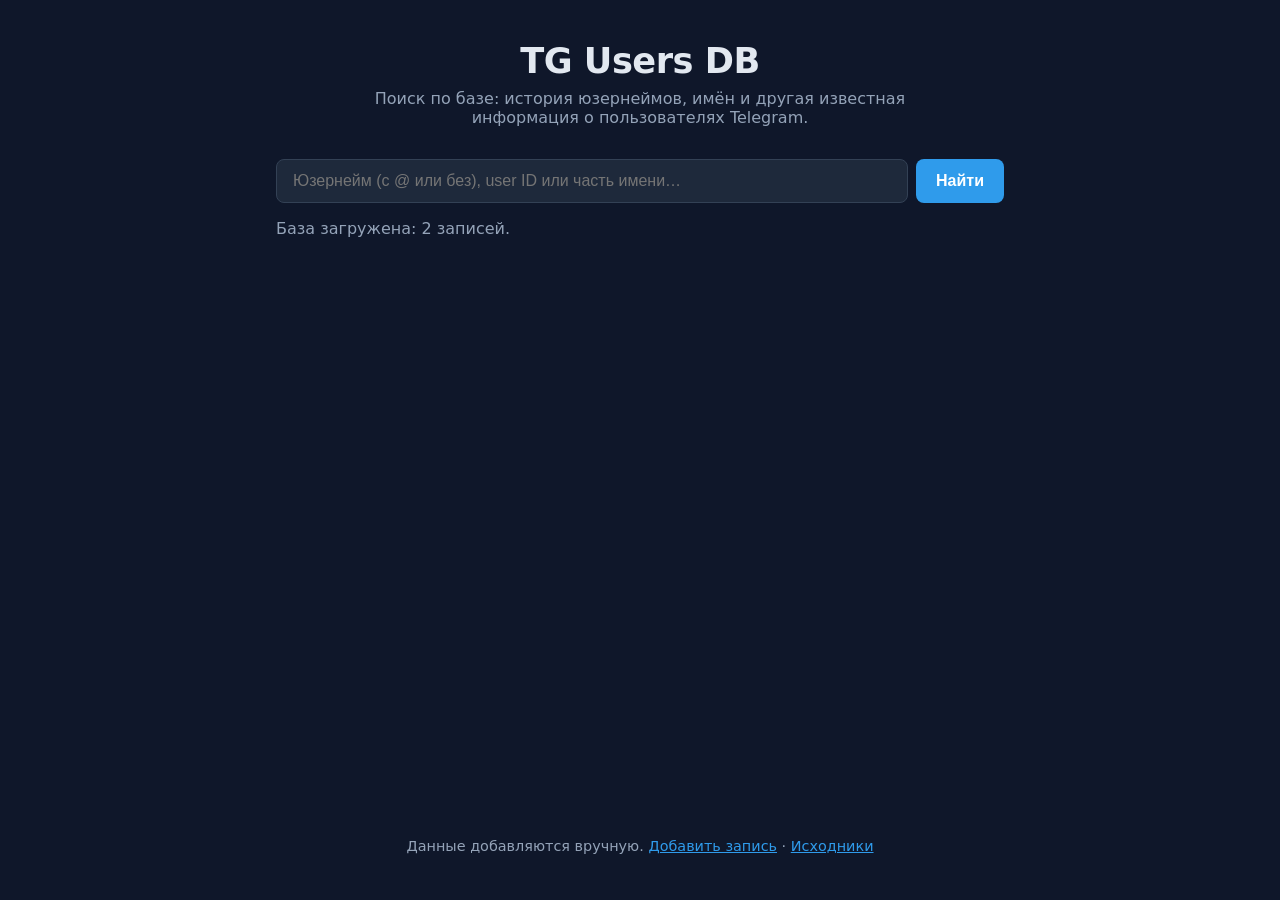
==== index.html @ 322bcc1e "Initial: TG Users DB site" ====
<!DOCTYPE html>
<html lang="ru">
<head>
  <meta charset="UTF-8">
  <meta name="viewport" content="width=device-width, initial-scale=1.0">
  <title>TG Users DB — база данных пользователей Telegram</title>
  <link rel="stylesheet" href="css/style.css">
</head>
<body>
  <header>
    <h1>TG Users DB</h1>
    <p class="subtitle">Поиск по базе: история юзернеймов, имён и другая известная информация о пользователях Telegram.</p>
  </header>

  <main>
    <section class="search-box">
      <input type="text" id="search-input" placeholder="Юзернейм (с @ или без), user ID или часть имени…" autocomplete="off">
      <button id="search-button">Найти</button>
    </section>

    <p id="status" class="status"></p>
    <section id="results"></section>
  </main>

  <footer>
    <p>Данные добавляются вручную. <a href="admin.html">Добавить запись</a> · <a href="https://github.com/matvey-matvey123/tg-users-db">Исходники</a></p>
  </footer>

  <script src="js/app.js"></script>
</body>
</html>
---- css/style.css ----
:root {
  --bg: #0f172a;
  --card: #1e293b;
  --accent: #2f9beb;
  --text: #e2e8f0;
  --muted: #94a3b8;
  --border: #334155;
}

* { box-sizing: border-box; }

body {
  margin: 0;
  font-family: system-ui, -apple-system, "Segoe UI", Roboto, sans-serif;
  background: var(--bg);
  color: var(--text);
  min-height: 100vh;
  display: flex;
  flex-direction: column;
}

header, main, footer { padding: 0 1rem; }

header { text-align: center; padding-top: 2.5rem; }
header h1 { margin: 0; font-size: 2.2rem; letter-spacing: -0.5px; }
.subtitle { color: var(--muted); max-width: 560px; margin: 0.5rem auto 0; }
code { background: var(--card); padding: 0.1rem 0.4rem; border-radius: 4px; }

main { flex: 1; width: 100%; max-width: 760px; margin: 0 auto; }

.search-box {
  display: flex;
  gap: 0.5rem;
  margin: 2rem 0 1rem;
}

#search-input {
  flex: 1;
  padding: 0.75rem 1rem;
  font-size: 1rem;
  border: 1px solid var(--border);
  border-radius: 8px;
  background: var(--card);
  color: var(--text);
  outline: none;
}
#search-input:focus { border-color: var(--accent); }

button {
  padding: 0.75rem 1.25rem;
  font-size: 1rem;
  border: none;
  border-radius: 8px;
  background: var(--accent);
  color: #fff;
  cursor: pointer;
  font-weight: 600;
}
button:hover { filter: brightness(1.1); }

.status { min-height: 1.5em; color: var(--muted); margin: 0 0 1rem; }

.user-card {
  background: var(--card);
  border: 1px solid var(--border);
  border-radius: 12px;
  padding: 1.25rem;
  margin-bottom: 1rem;
}
.user-card h2 { margin: 0 0 0.25rem; display: flex; align-items: center; gap: 0.6rem; flex-wrap: wrap; }
.user-card h2 .badge { font-size: 0.75rem; color: var(--accent); font-weight: 400; }
.meta { color: var(--muted); font-size: 0.9rem; margin-bottom: 1rem; }
.meta span { margin-right: 1rem; }

.history-block { margin: 1rem 0; }
.history-block h4 { margin: 0 0 0.4rem; color: var(--muted); font-size: 0.85rem; text-transform: uppercase; letter-spacing: 0.5px; }
.history-block table { width: 100%; border-collapse: collapse; }
.history-block td { padding: 0.35rem 0.5rem; border-bottom: 1px solid var(--border); font-size: 0.95rem; }
.history-block td.value { font-weight: 600; }
.history-block td.period { color: var(--muted); text-align: right; white-space: nowrap; }

field {
  display: inline-block;
  background: var(--bg);
  border: 1px solid var(--border);
  border-radius: 20px;
  padding: 0.2rem 0.75rem;
  margin: 0.15rem 0.3rem 0.15rem 0;
  font-size: 0.85rem;
  color: var(--accent);
}

.info-row { display: flex; gap: 0.5rem; margin: 0.4rem 0; font-size: 0.95rem; }
.info-row .k { color: var(--muted); min-width: 90px; }
.info-row .v a { color: var(--accent); word-break: break-all; }

.footer-note { color: var(--muted); border-top: 1px solid var(--border); margin-top: 1.5rem; padding-top: 0.75rem; font-size: 0.9rem; }

footer {
  text-align: center;
  color: var(--muted);
  padding: 2rem 1rem;
  font-size: 0.9rem;
}
footer a { color: var(--accent); }

/* admin */
main.admin { max-width: 720px; }
#add-form label { display: block; margin: 1rem 0; color: var(--muted); font-size: 0.9rem; }
#add-form input, #add-form textarea {
  display: block;
  width: 100%;
  margin-top: 0.35rem;
  padding: 0.65rem 0.8rem;
  border: 1px solid var(--border);
  border-radius: 8px;
  background: var(--card);
  color: var(--text);
  font: inherit;
}
.grid { display: grid; grid-template-columns: 1fr 1fr; gap: 0 1rem; }
@media (max-width: 600px) { .grid { grid-template-columns: 1fr; } }

.output {
  background: #0b1220;
  border: 1px solid var(--border);
  border-radius: 8px;
  padding: 1rem;
  overflow-x: auto;
  font-size: 0.8rem;
}
.hidden { display: none; }
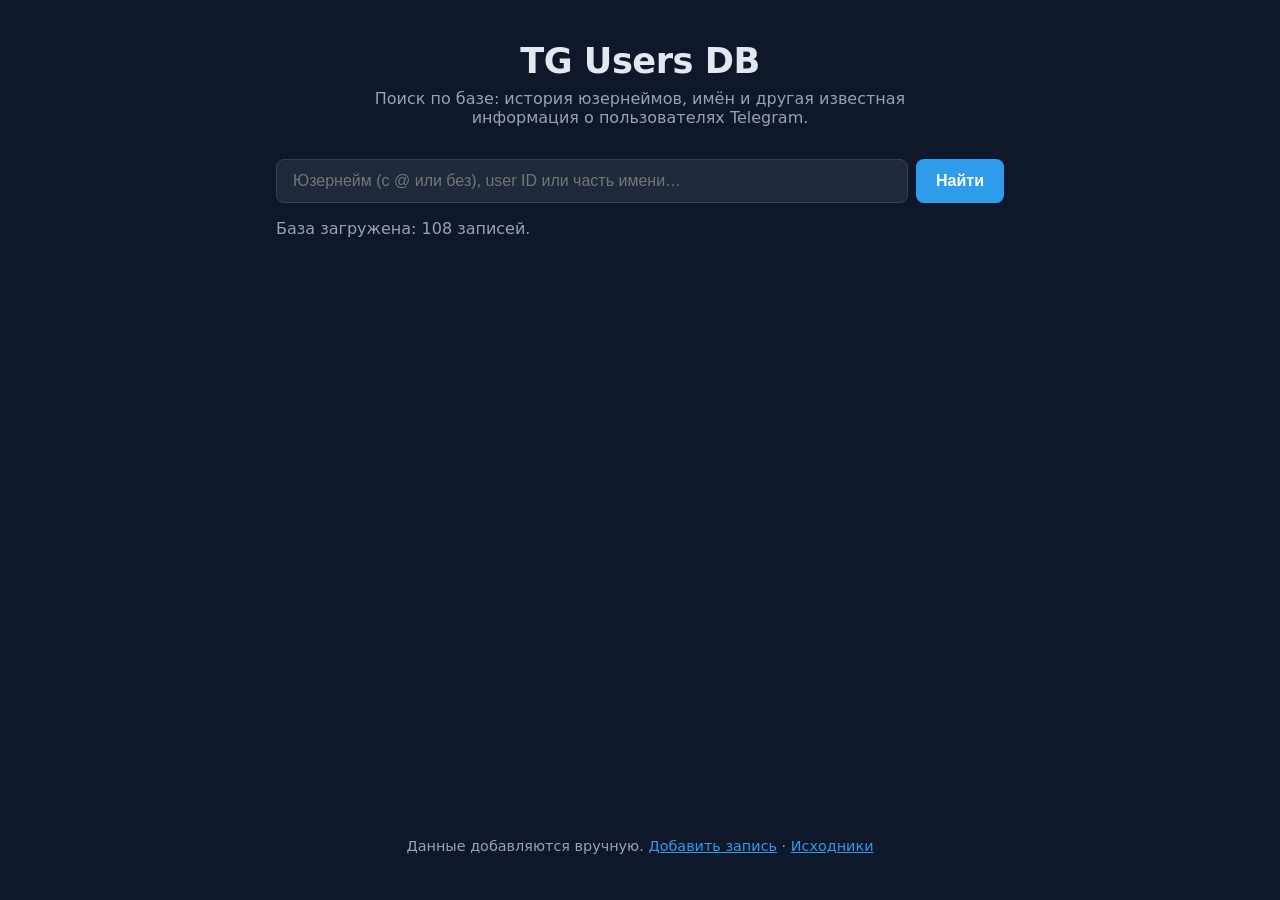
==== commit d4faef0c: "Show user detail card on click (list + modal)" ====
--- a/index.html
+++ b/index.html
@@ -22,6 +22,10 @@
     <section id="results"></section>
   </main>
 
+  <div id="modal" class="modal hidden">
+    <div class="modal-card" id="modal-card"></div>
+  </div>
+
   <footer>
     <p>Данные добавляются вручную. <a href="admin.html">Добавить запись</a> · <a href="https://github.com/matvey-matvey123/tg-users-db">Исходники</a></p>
   </footer>
--- a/css/style.css
+++ b/css/style.css
@@ -59,6 +59,47 @@
 button:hover { filter: brightness(1.1); }
 
 .status { min-height: 1.5em; color: var(--muted); margin: 0 0 1rem; }
+
+.user-row {
+  display: flex;
+  align-items: center;
+  flex-wrap: wrap;
+  gap: 0.4rem 0.8rem;
+  background: var(--card);
+  border: 1px solid var(--border);
+  border-radius: 10px;
+  padding: 0.75rem 1rem;
+  margin-bottom: 0.6rem;
+  cursor: pointer;
+  transition: border-color 0.15s, transform 0.1s;
+}
+.user-row:hover { border-color: var(--accent); transform: translateY(-1px); }
+.user-row .row-name { font-weight: 600; }
+.user-row .row-username { color: var(--accent); }
+.user-row .row-meta { color: var(--muted); font-size: 0.85rem; margin-left: auto; }
+.user-row .row-tags { width: 100%; }
+
+.modal {
+  position: fixed;
+  inset: 0;
+  background: rgba(2, 6, 16, 0.72);
+  display: flex;
+  align-items: flex-start;
+  justify-content: center;
+  overflow-y: auto;
+  padding: 2rem 1rem;
+  z-index: 100;
+}
+.modal-card {
+  position: relative;
+  background: var(--card);
+  border: 1px solid var(--border);
+  border-radius: 14px;
+  padding: 1.5rem;
+  width: 100%;
+  max-width: 620px;
+  box-shadow: 0 20px 60px rgba(0, 0, 0, 0.5);
+}
 
 .user-card {
   background: var(--card);
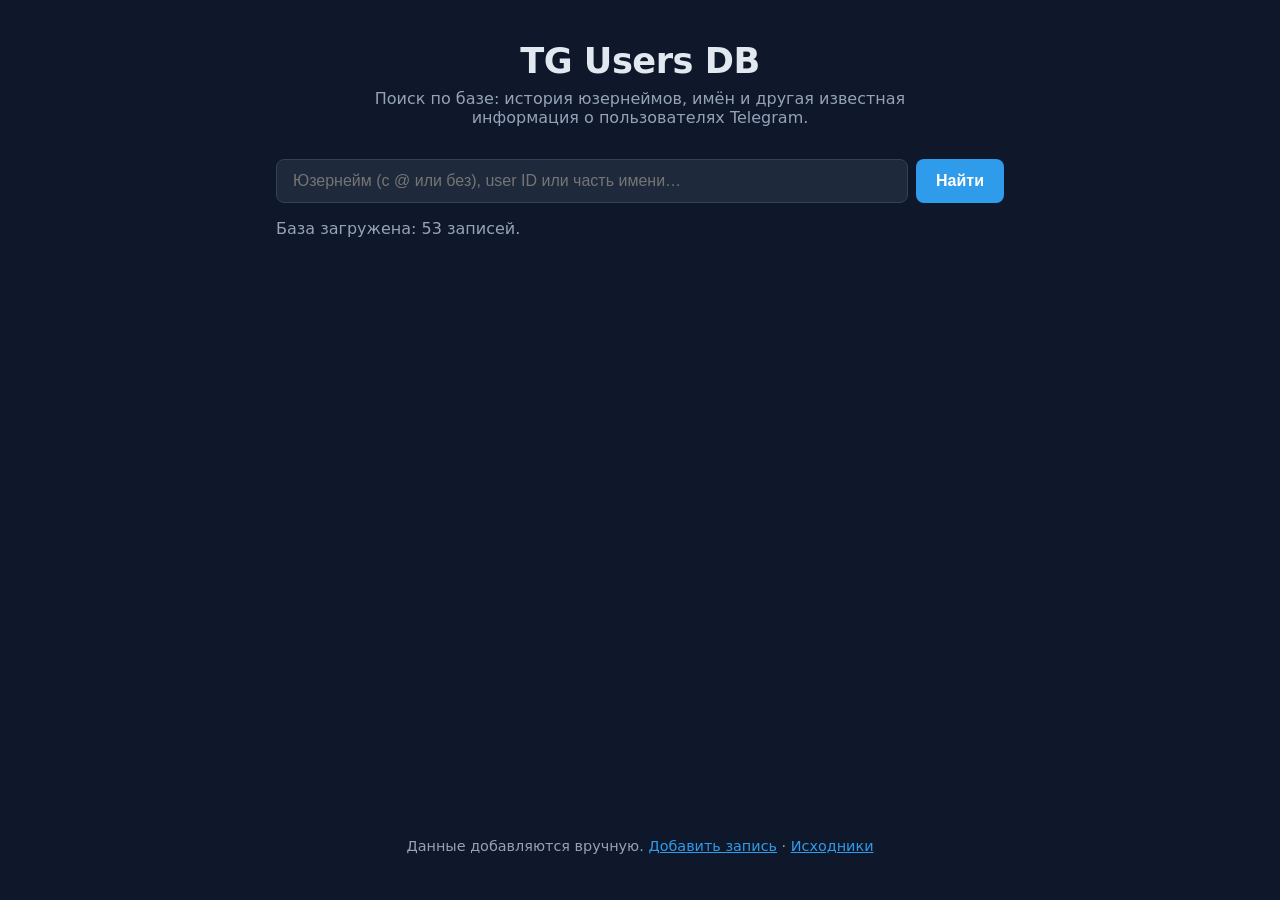
==== commit beac6708: "Polish: collapsible history styles, modal close button, admin id as number/optional, populate name/u" ====
--- a/index.html
+++ b/index.html
@@ -3,6 +3,7 @@
 <head>
   <meta charset="UTF-8">
   <meta name="viewport" content="width=device-width, initial-scale=1.0">
+  <meta name="description" content="Поиск по базе пользователей Telegram: история юзернеймов, имён, био, телефоны и другая информация.">
   <title>TG Users DB — база данных пользователей Telegram</title>
   <link rel="stylesheet" href="css/style.css">
 </head>
--- a/css/style.css
+++ b/css/style.css
@@ -114,11 +114,26 @@
 .meta span { margin-right: 1rem; }
 
 .history-block { margin: 1rem 0; }
-.history-block h4 { margin: 0 0 0.4rem; color: var(--muted); font-size: 0.85rem; text-transform: uppercase; letter-spacing: 0.5px; }
-.history-block table { width: 100%; border-collapse: collapse; }
+.history-block summary { color: var(--muted); font-size: 0.85rem; text-transform: uppercase; letter-spacing: 0.5px; cursor: pointer; user-select: none; }
+.history-block summary:hover { color: var(--text); }
+.history-block table { width: 100%; border-collapse: collapse; margin-top: 0.4rem; }
 .history-block td { padding: 0.35rem 0.5rem; border-bottom: 1px solid var(--border); font-size: 0.95rem; }
 .history-block td.value { font-weight: 600; }
 .history-block td.period { color: var(--muted); text-align: right; white-space: nowrap; }
+
+.close-btn {
+  position: absolute;
+  top: 0.75rem;
+  right: 1rem;
+  background: none;
+  border: none;
+  color: var(--muted);
+  font-size: 1.5rem;
+  cursor: pointer;
+  line-height: 1;
+  padding: 0.2rem;
+}
+.close-btn:hover { color: var(--text); filter: none; }
 
 field {
   display: inline-block;
